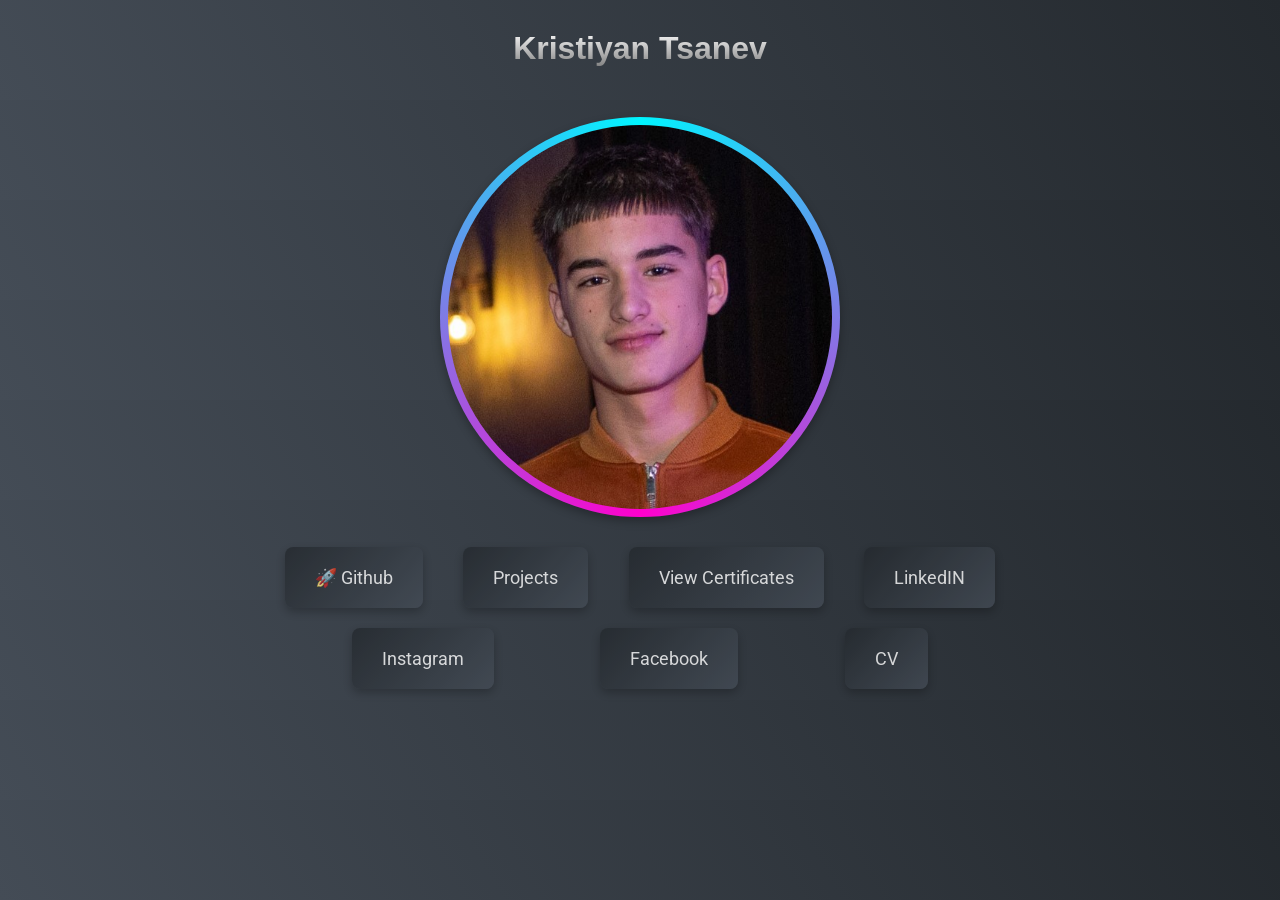
==== My first site/index.html @ 27e6e92d "Add files via upload" ====
<!DOCTYPE html>
<html lang="en">

<head>
    <meta charset="UTF-8">
    <meta name="viewport" content="width=device-width, initial-scale=1.0">
    <title>Portfolio</title>
    <link href="https://fonts.googleapis.com/css2?family=Roboto&family=Montserrat:wght@700&display=swap"
        rel="stylesheet">
    <link rel="stylesheet" href="styles.css">
</head>

<body>
    <div class="everything">
        <h1>Kristiyan Tsanev</h1>

        <div class="img-ctr">
            <div class="rotating-border"></div>
            <img src="CV-pic.jpg" alt="Kristiyan Tsanev">
        </div>



        <div class="buttons">
            
            <button onclick="window.location.href='https://github.com/kristiqnc2104'" class="button">
                🚀 Github
            </button>
            
            <button class="button">
                Projects
            </button>
            
            <button class="button">
                View Certificates
            </button>
            
            <button onclick="window.location.href='https://www.linkedin.com/in/kristiyan-tsanev-66646833a/'" class="button">
                LinkedIN
            </button>
            
            <button onclick="window.location.href='https://www.instagram.com/k.canevw4/'" class="button">
                Instagram
            </button>
            
            <button class="button">
                Facebook
            </button>

            <button class="button">
                CV
            </button>
        </div>

    </div>

</body>

</html>
---- My first site/styles.css ----
* {
    margin: 0;
    padding: 0;
    box-sizing: border-box;
}

body {
    font-family: Arial, sans-serif;
    height: 100px;
    background: linear-gradient(600deg, #24292e, #444c56);
    display: flex;
    flex-direction: column;
    align-items: center;
    padding: 20px;
    
}

.everything {
    display: flex;
    flex-direction: column;
    align-items: center;
}

h1 {
    background: -webkit-linear-gradient(#ffffff, #828282);
    -webkit-background-clip: text;
    -webkit-text-fill-color: transparent;
    margin-bottom: 20px;
    margin-top: 10px;
    text-align: center;
    justify-self: center;
    opacity:0;
    transform: translateY(100px);
    animation: fadeIn 1s ease-in-out forwards;
}

@keyframes fadeIn {
    to {
        opacity: 1;
        transform: translateY(0);
    }
}

.img-ctr {
    width: 400px;
    height: 400px;
    border-radius: 50%;
    position: relative; /* добавено */
    margin-bottom: 20px;
    box-shadow: 0 4px 10px rgba(0, 0, 0, 0.3);
    display: flex;
    justify-content: center;
    align-items: center;
    margin: 30px 0;
}

/* Въртящ се border */
.rotating-border {
    position: absolute;
    width: 100%;
    height: 100%;
    border-radius: 50%;
    background: conic-gradient(#00f5ff, #ff00cc, #00f5ff);
    animation: spin 3s linear infinite;
}

/* Снимката */
.img-ctr img {
    position: relative; /* важно */
    width: 96%; 
    height: 96%;
    border-radius: 50%;
    object-fit: cover;
    background: white;
    transition: transform 1s, object-fit 1s;
}

/* Анимация */
@keyframes spin {
    to { transform: rotate(360deg); }
}

.img-ctr img:hover {
    transform: scale(1.05);
    object-fit: cover;
}

.buttons {
    display: flex;
    gap: 20px;
    justify-content: space-evenly;
    width: 70%;
    flex-wrap: wrap;
}

.button {
    background: linear-gradient(135deg, #24292e, #444c56);
    padding: 20px 30px;
    font-size: 18px;
    color: #fff;
    border: none;
    border-radius: 8px;
    box-shadow: 0 4px 10px rgba(0, 0, 0, 0.3);
    transition: font-size 0.5s, color 0.5s, transform 0.5s, box-shadow 0.5s;
    cursor: pointer;
    justify-self: center;
    opacity: 0.8;
    font-family: "Roboto", sans-serif;
}

.button:hover {

    background: linear-gradient(135deg, #757a80, #c2c7cc);
    box-shadow: 0 6px 15px rgba(0, 0, 0, 0.4);
    color: #ffffff;
    background: -webkit-linear-gradient(#00f5ff, #ff00cc);
    -webkit-background-clip: text;
    -webkit-text-fill-color: transparent;
    font-size: 20px;
    opacity: 1;
    transform: translateY(3px) translateY(-3px) scale(1.2);
}
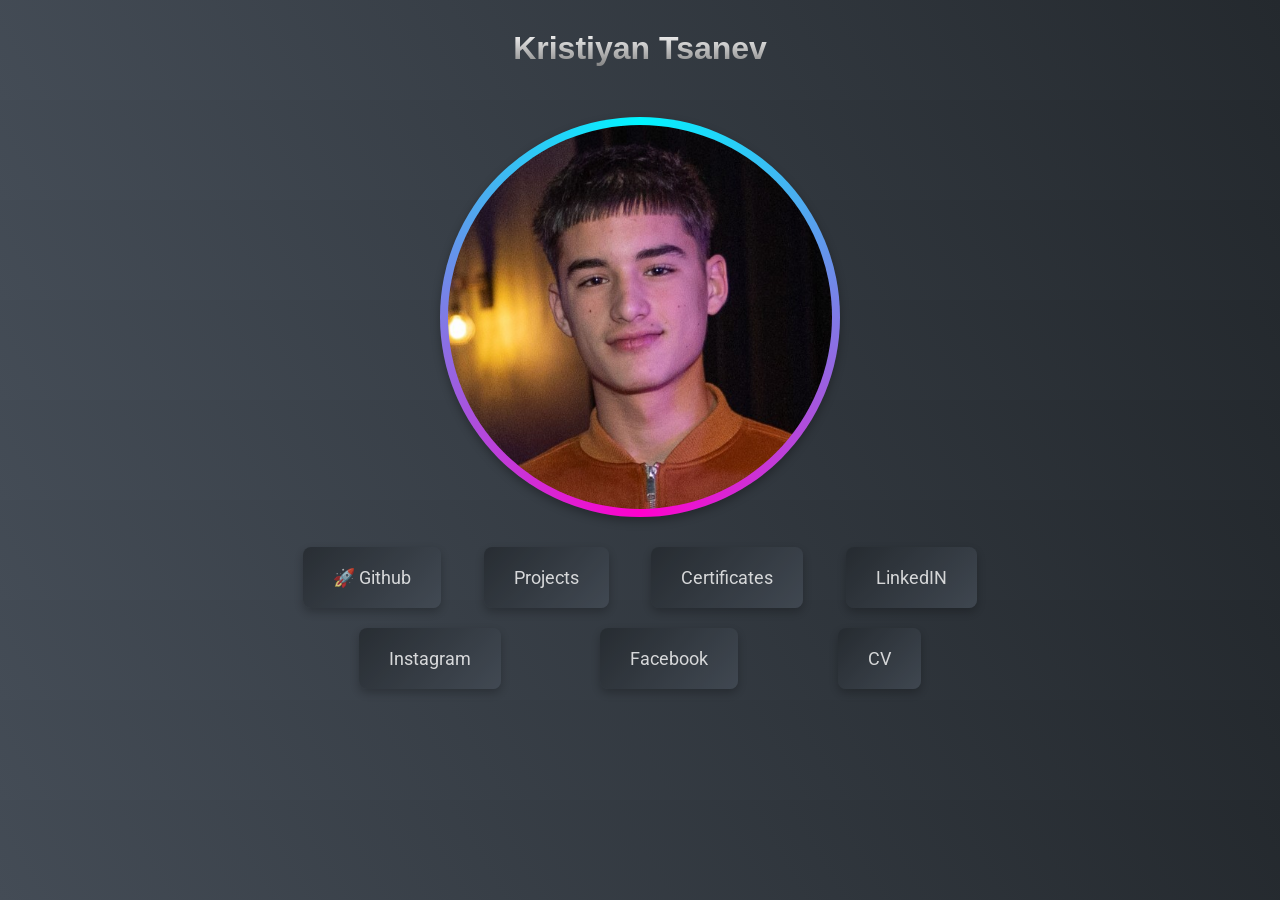
==== commit e625eb86: "Update index.html" ====
--- a/My first site/index.html
+++ b/My first site/index.html
@@ -32,7 +32,7 @@
             </button>
             
             <button class="button">
-                View Certificates
+                Certificates
             </button>
             
             <button onclick="window.location.href='https://www.linkedin.com/in/kristiyan-tsanev-66646833a/'" class="button">
